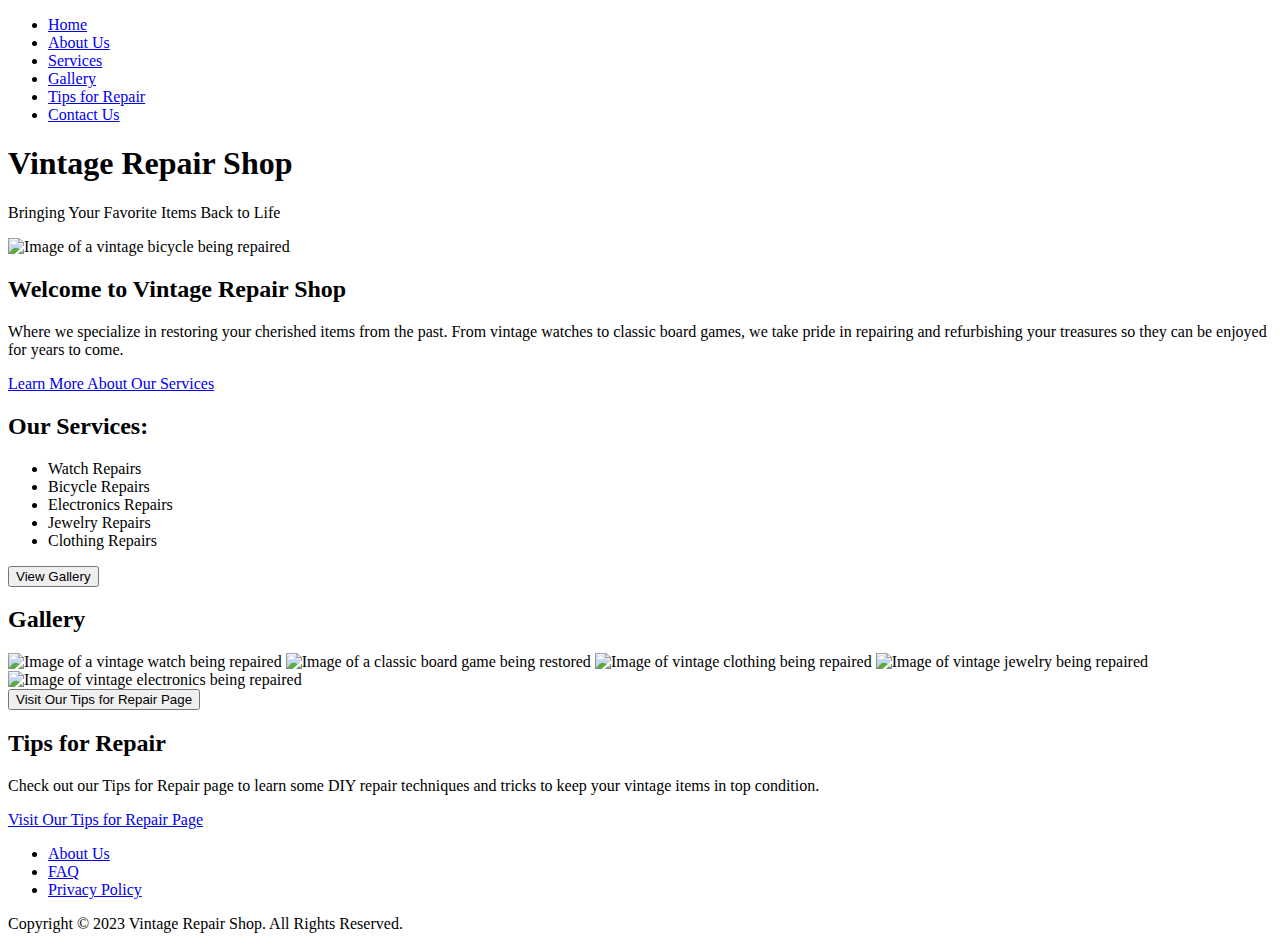
==== pages/about.html @ 3e577537 "commit about page" ====
<!DOCTYPE html>
<html>
  <head>
    <title>Vintage Repair Shop</title>
    <link rel="stylesheet" href="/css/style.css">
  </head>
  <body>
    <!-- Header Section -->
  <header>
    <nav>
      <ul>
        <li><a href="/index.html">Home</a></li>
        <li><a href="/pages/about.html">About Us</a></li>
        <li><a href="#">Services</a></li>
        <li><a href="./pages/gallery.html">Gallery</a></li>
        <li><a href="#">Tips for Repair</a></li>
        <li><a href="#">Contact Us</a></li>
      </ul>
    </nav>
    <h1>Vintage Repair Shop</h1>
    <p>Bringing Your Favorite Items Back to Life</p>
  </header>

    <main>
      <section class="hero">
        <img src="images/bicycle-repair.jpg" alt="Image of a vintage bicycle being repaired">
        <h2>Welcome to Vintage Repair Shop</h2>
        <p>Where we specialize in restoring your cherished items from the past. From vintage watches to classic board games, we take pride in repairing and refurbishing your treasures so they can be enjoyed for years to come.</p>
        <a href="#services" class="button">Learn More About Our Services</a>
      </section>

      <section class="services">
        <h2>Our Services:</h2>
        <ul>
          <li><a>Watch Repairs</a></li>
          <li><a>Bicycle Repairs</a></li>
          <li><a>Electronics Repairs</a></li>
          <li><a>Jewelry Repairs</a></li>
          <li><a>Clothing Repairs</a></li>
        </ul>
        <button >View Gallery</button>
      </section>

      <section class="gallery">
        <h2>Gallery</h2>
        <div class="gallery-images">
          <img src="images/watch-repair.jpg" alt="Image of a vintage watch being repaired">
          <img src="images/board-game-restoration.jpg" alt="Image of a classic board game being restored">
          <img src="images/clothing-repair.jpg" alt="Image of vintage clothing being repaired">
          <img src="images/jewelry-repair.jpg" alt="Image of vintage jewelry being repaired">
          <img src="images/electronics-repair.jpg" alt="Image of vintage electronics being repaired">
        </div>
        <button href="#tips" class="button">Visit Our Tips for Repair Page</button>
      </section>

      <section id="tips-section">
        <h2>Tips for Repair</h2>
        <p>Check out our Tips for Repair page to learn some DIY repair techniques and tricks to keep your vintage items in top condition.</p>
        <a href="tips.html" class="button">Visit Our Tips for Repair Page</a>
      </section>
    </main>

    <footer>
      <nav>
        <ul>
          <li><a href="about.html">About Us</a></li>
          <li><a href="faq.html">FAQ</a></li>
          <li><a href="privacy.html">Privacy Policy</a></li>
        </ul>
      </nav>
      <p>Copyright © 2023 Vintage Repair Shop. All Rights Reserved.</p>
    </footer>
  </body>
</html>
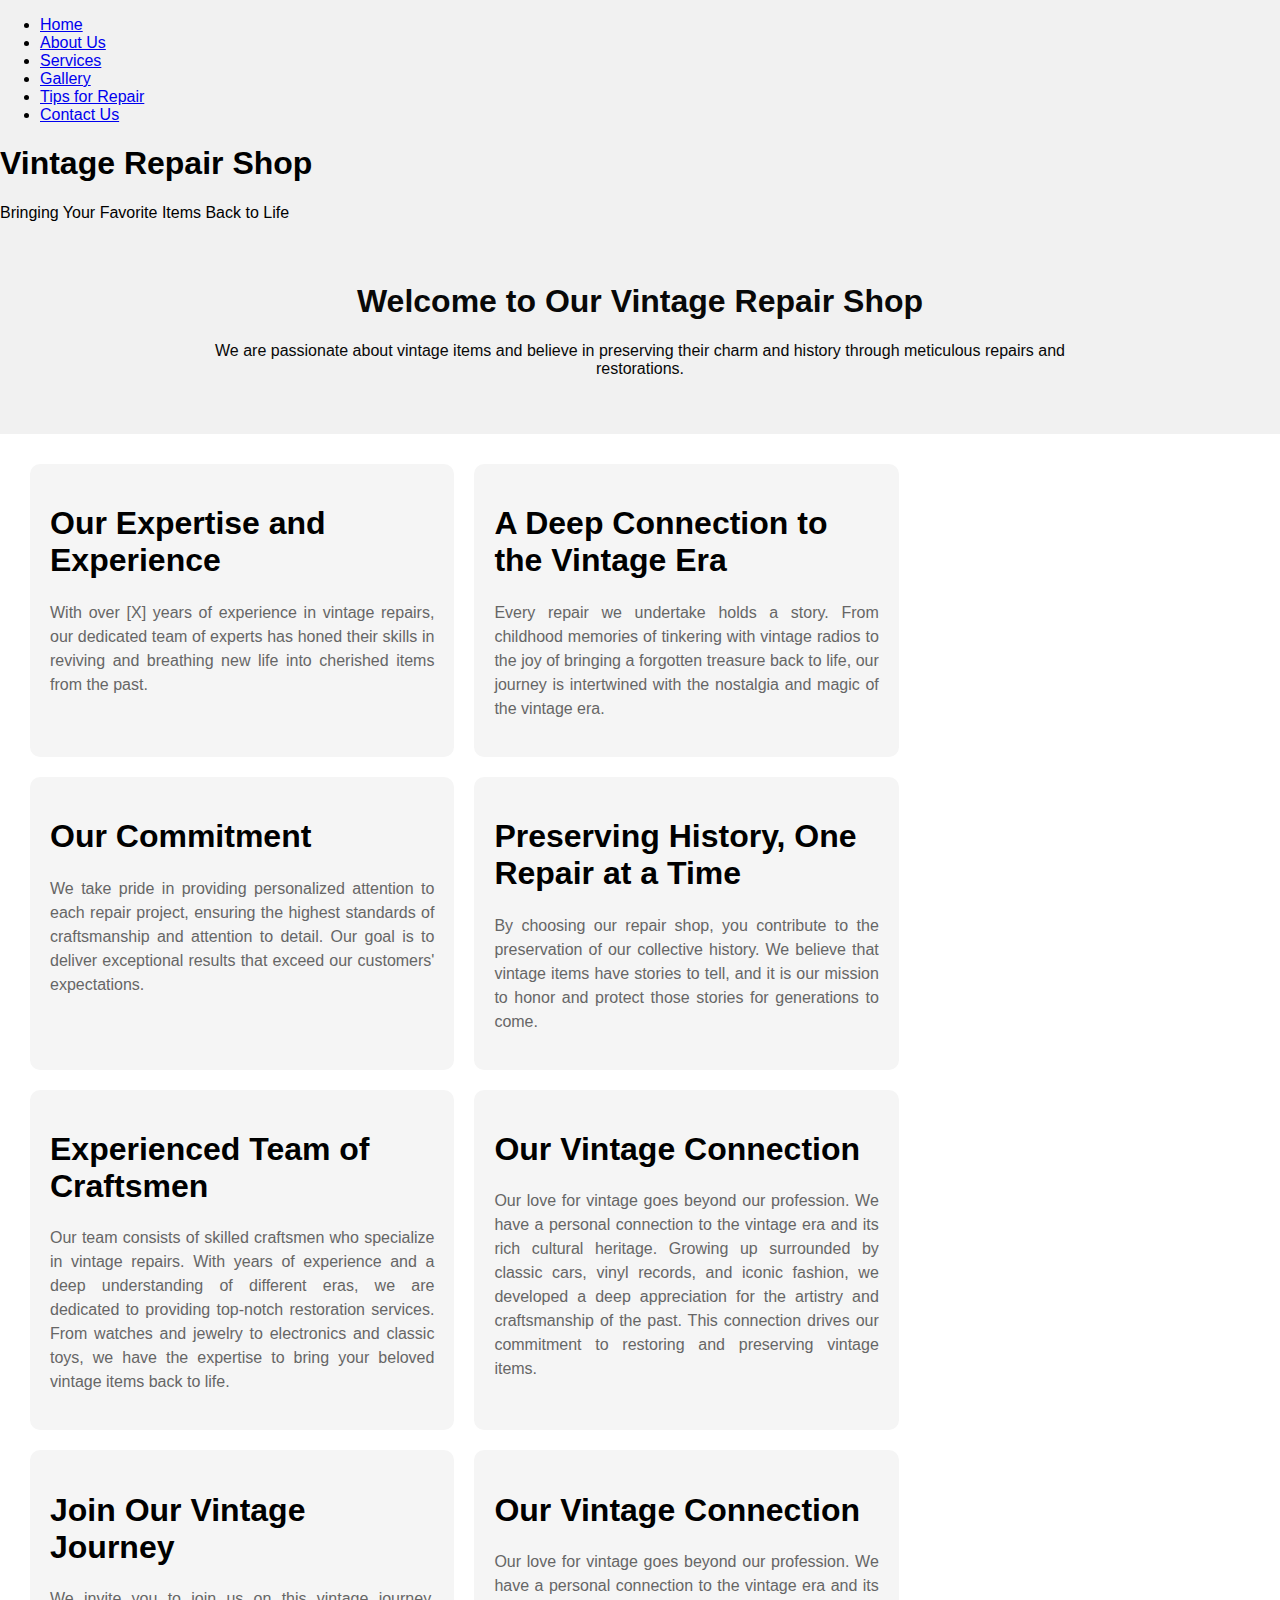
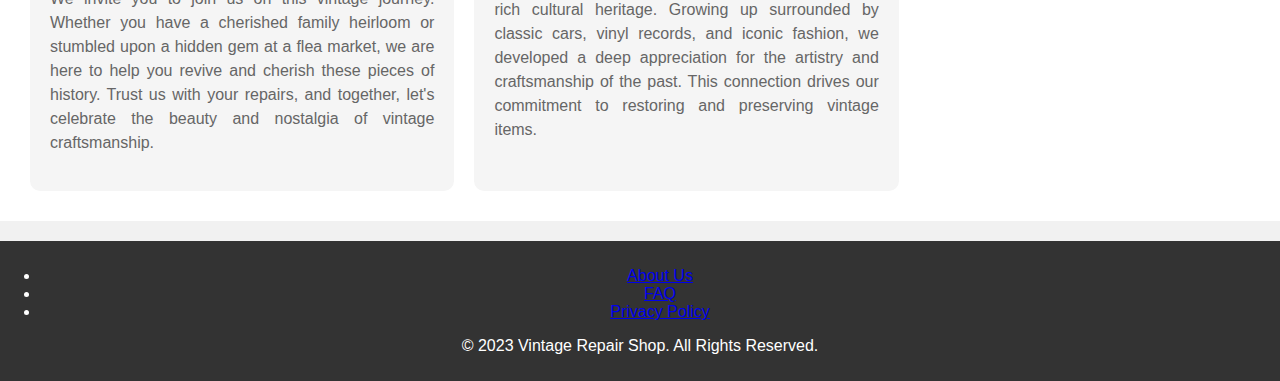
==== commit 680aab0c: "Merge pull request #2 from MuhammadZaheer57886/about_page" ====
--- a/pages/about.html
+++ b/pages/about.html
@@ -1,11 +1,11 @@
 <!DOCTYPE html>
 <html>
-  <head>
-    <title>Vintage Repair Shop</title>
-    <link rel="stylesheet" href="/css/style.css">
-  </head>
-  <body>
-    <!-- Header Section -->
+<head>
+  <title>About Us - Vintage Repair Shop</title>
+  <link rel="stylesheet" type="text/css" href="/css/about.css">
+  <link rel="stylesheet" type="text/css" href="/css/style.css">
+</head>
+<body>
   <header>
     <nav>
       <ul>
@@ -20,55 +20,56 @@
     <h1>Vintage Repair Shop</h1>
     <p>Bringing Your Favorite Items Back to Life</p>
   </header>
-
-    <main>
-      <section class="hero">
-        <img src="images/bicycle-repair.jpg" alt="Image of a vintage bicycle being repaired">
-        <h2>Welcome to Vintage Repair Shop</h2>
-        <p>Where we specialize in restoring your cherished items from the past. From vintage watches to classic board games, we take pride in repairing and refurbishing your treasures so they can be enjoyed for years to come.</p>
-        <a href="#services" class="button">Learn More About Our Services</a>
-      </section>
-
-      <section class="services">
-        <h2>Our Services:</h2>
-        <ul>
-          <li><a>Watch Repairs</a></li>
-          <li><a>Bicycle Repairs</a></li>
-          <li><a>Electronics Repairs</a></li>
-          <li><a>Jewelry Repairs</a></li>
-          <li><a>Clothing Repairs</a></li>
-        </ul>
-        <button >View Gallery</button>
-      </section>
-
-      <section class="gallery">
-        <h2>Gallery</h2>
-        <div class="gallery-images">
-          <img src="images/watch-repair.jpg" alt="Image of a vintage watch being repaired">
-          <img src="images/board-game-restoration.jpg" alt="Image of a classic board game being restored">
-          <img src="images/clothing-repair.jpg" alt="Image of vintage clothing being repaired">
-          <img src="images/jewelry-repair.jpg" alt="Image of vintage jewelry being repaired">
-          <img src="images/electronics-repair.jpg" alt="Image of vintage electronics being repaired">
-        </div>
-        <button href="#tips" class="button">Visit Our Tips for Repair Page</button>
-      </section>
-
-      <section id="tips-section">
-        <h2>Tips for Repair</h2>
-        <p>Check out our Tips for Repair page to learn some DIY repair techniques and tricks to keep your vintage items in top condition.</p>
-        <a href="tips.html" class="button">Visit Our Tips for Repair Page</a>
-      </section>
-    </main>
-
-    <footer>
-      <nav>
-        <ul>
-          <li><a href="about.html">About Us</a></li>
-          <li><a href="faq.html">FAQ</a></li>
-          <li><a href="privacy.html">Privacy Policy</a></li>
-        </ul>
-      </nav>
-      <p>Copyright © 2023 Vintage Repair Shop. All Rights Reserved.</p>
-    </footer>
-  </body>
+  <header class="about-header">
+    <h1>Welcome to Our Vintage Repair Shop</h1>
+    <p>We are passionate about vintage items and believe in preserving their charm and history through meticulous repairs and restorations.</p>
+    
+  </header>
+  <section class="content">
+    <div style="display: flex; flex-wrap: wrap;">
+    <div class="team-card">
+      <h1>Our Expertise and Experience</h1>
+      <p>With over [X] years of experience in vintage repairs, our dedicated team of experts has honed their skills in reviving and breathing new life into cherished items from the past.</p>
+      
+    </div>
+    <div class="team-card">
+    <h1>A Deep Connection to the Vintage Era</h1>
+    <p>Every repair we undertake holds a story. From childhood memories of tinkering with vintage radios to the joy of bringing a forgotten treasure back to life, our journey is intertwined with the nostalgia and magic of the vintage era.</p>
+  </div>
+  <div class="team-card">
+    <h1>Our Commitment</h1>
+    <p>We take pride in providing personalized attention to each repair project, ensuring the highest standards of craftsmanship and attention to detail. Our goal is to deliver exceptional results that exceed our customers' expectations.</p>
+  </div>
+    <div class="team-card">
+    <h1>Preserving History, One Repair at a Time</h1>
+    <p>By choosing our repair shop, you contribute to the preservation of our collective history. We believe that vintage items have stories to tell, and it is our mission to honor and protect those stories for generations to come.</p>
+  </div>
+    <div class="team-card">
+      <h1>Experienced Team of Craftsmen</h1>
+      <p>Our team consists of skilled craftsmen who specialize in vintage repairs. With years of experience and a deep understanding of different eras, we are dedicated to providing top-notch restoration services. From watches and jewelry to electronics and classic toys, we have the expertise to bring your beloved vintage items back to life.</p>
+    </div>
+    <div class="team-card">
+    <h1>Our Vintage Connection</h1>
+    <p>Our love for vintage goes beyond our profession. We have a personal connection to the vintage era and its rich cultural heritage. Growing up surrounded by classic cars, vinyl records, and iconic fashion, we developed a deep appreciation for the artistry and craftsmanship of the past. This connection drives our commitment to restoring and preserving vintage items.</p>
+  </div>
+    <div class="team-card">
+    <h1>Join Our Vintage Journey</h1>
+    <p>We invite you to join us on this vintage journey. Whether you have a cherished family heirloom or stumbled upon a hidden gem at a flea market, we are here to help you revive and cherish these pieces of history. Trust us with your repairs, and together, let's celebrate the beauty and nostalgia of vintage craftsmanship.</p>
+  </div>
+  <div class="team-card">
+    <h1>Our Vintage Connection</h1>
+    <p>Our love for vintage goes beyond our profession. We have a personal connection to the vintage era and its rich cultural heritage. Growing up surrounded by classic cars, vinyl records, and iconic fashion, we developed a deep appreciation for the artistry and craftsmanship of the past. This connection drives our commitment to restoring and preserving vintage items.</p>
+  </div>
+</div>
+  </section>
+  
+  <footer>
+    <ul>
+      <li><a href="/pages/about.html">About Us</a></li>
+      <li><a href="#">FAQ</a></li>
+      <li><a href="#">Privacy Policy</a></li>
+    </ul>
+    <p>&copy; 2023 Vintage Repair Shop. All Rights Reserved.</p>
+  </footer>
+</body>
 </html>
--- a/css/about.css
+++ b/css/about.css
@@ -0,0 +1,86 @@
+/* Global styles */
+body {
+    font-family: Arial, sans-serif;
+    margin: 0;
+    padding: 0;
+    background-color: #f1f1f1;
+  }
+  .about-header {
+    background-color: #61414100;
+    color: #080808;
+    padding: 20px;
+    text-align: center;
+    margin : 20px auto;
+    border-radius: 10px;
+    width: 70%;
+  }
+  .container {
+    max-width: 960px;
+    margin: 0 auto;
+    padding: 20px;
+  }
+  
+  /* Content styles */
+  .content {
+    background-color: #fff;
+    padding: 20px;
+    margin-bottom: 20px;
+  }
+  
+  .team-card {
+    background-color: #f5f5f5;
+    border-radius: 10px;
+    padding: 20px;
+    margin-bottom: 20px;
+    width: 31%;
+    margin: 10px;
+  }
+  
+  .team-card p {
+    color: #555;
+    font-size: 16px;
+  }
+  
+  .content h2 {
+    font-size: 24px;
+    color: #333;
+    margin: 10px 0;
+  }
+  
+  .content p {
+    font-size: 16px;
+    color: #666;
+    line-height: 1.5;
+    text-align: justify;
+  }
+  
+  /* Footer styles */
+  footer {
+    text-align: center;
+    background-color: #333;
+    color: #fff;
+    padding: 10px 0;
+  }
+  
+  /* Media queries for responsiveness */
+  @media screen and (max-width: 768px) {
+    .container {
+      padding: 10px;
+    }
+    
+    .team-card {
+      width: 100%;
+      margin: 10px 0;
+    }
+  }
+  @media screen and (max-width: 480px) {
+    .content {
+      padding: 10px;
+    }
+    
+    .team-card {
+      padding: 10px;
+    }
+  }
+  
+  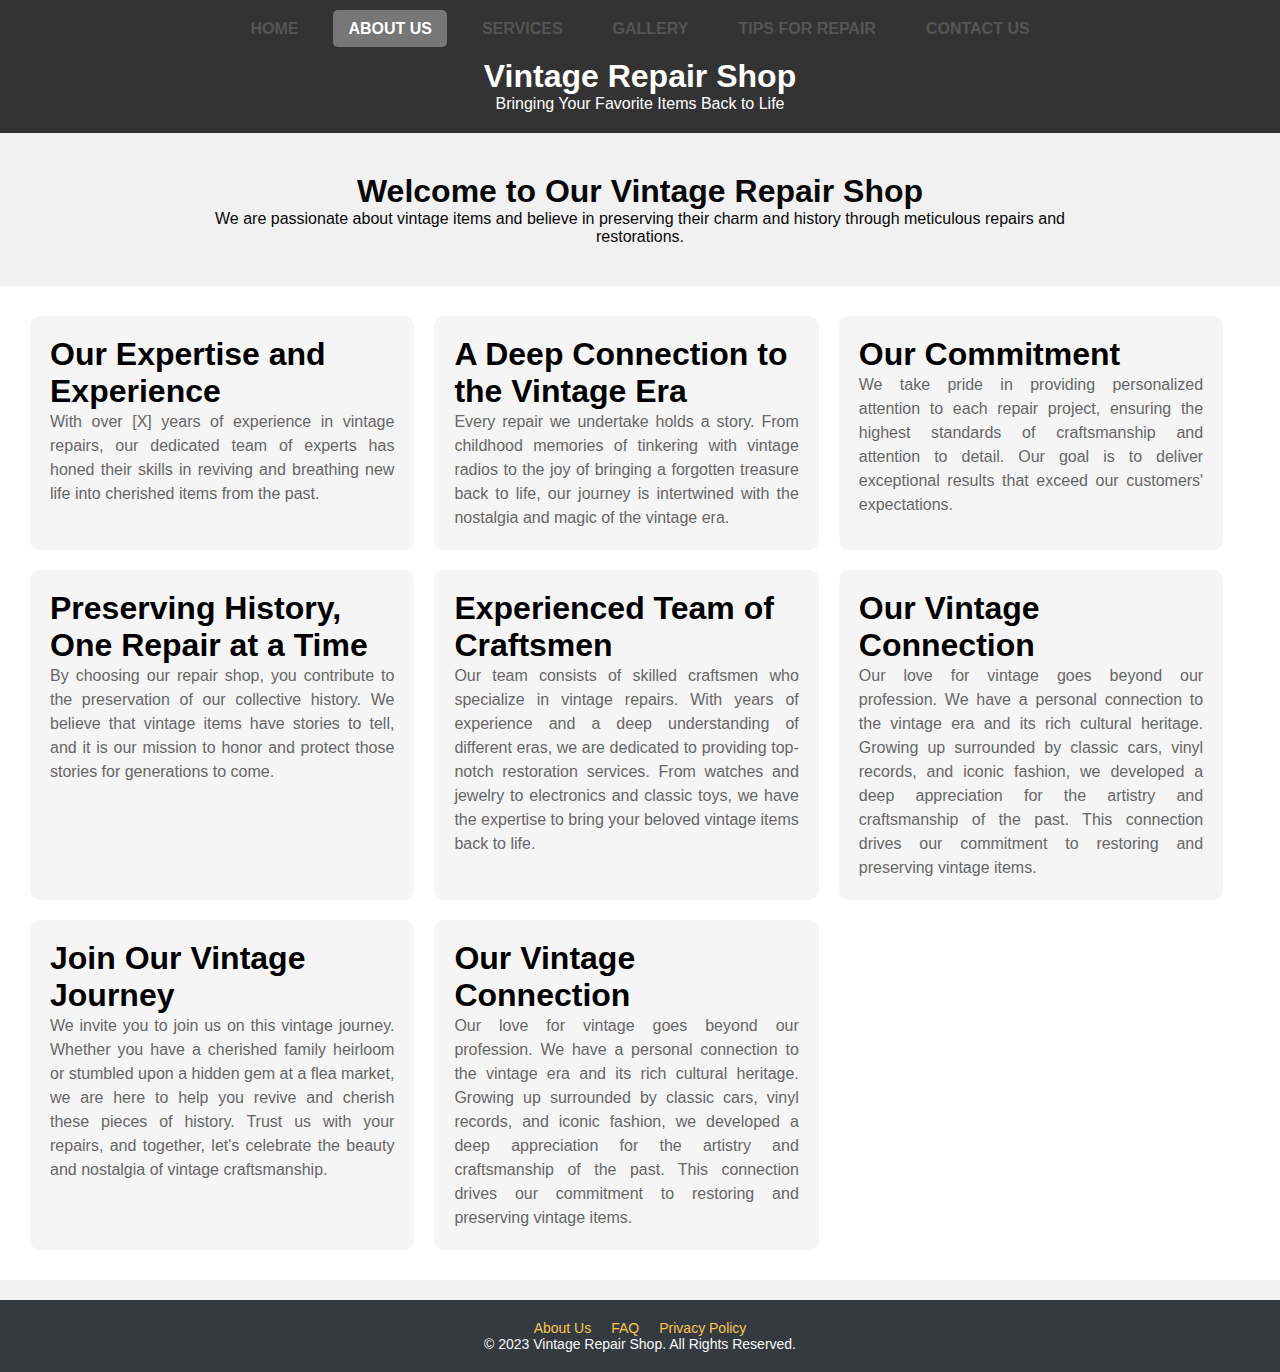
==== commit 66d715dd: "tips are ready" ====
--- a/pages/about.html
+++ b/pages/about.html
@@ -10,10 +10,10 @@
     <nav>
       <ul>
         <li><a href="/index.html">Home</a></li>
-        <li><a href="/pages/about.html">About Us</a></li>
-        <li><a href="#">Services</a></li>
+        <li><a class="active" href="#">About Us</a></li>
+        <li><a href="/pages/services.html">Services</a></li>
         <li><a href="./pages/gallery.html">Gallery</a></li>
-        <li><a href="#">Tips for Repair</a></li>
+        <li><a href="/pages/tips.html">Tips for Repair</a></li>
         <li><a href="#">Contact Us</a></li>
       </ul>
     </nav>
--- a/css/style.css
+++ b/css/style.css
@@ -0,0 +1,542 @@
+/* Reset Styles */
+* {
+  margin: 0;
+  padding: 0;
+  box-sizing: border-box;
+}
+
+/* Body Styles */
+body {
+  font-family: Arial, sans-serif;
+}
+
+/* Header Styles */
+header {
+  background-color: #333;
+  color: #fff;
+  text-align: center;
+  padding: 20px;
+}
+
+nav {
+  display: flex;
+  justify-content: center;
+  margin-bottom: 20px;
+}
+
+nav ul {
+  list-style: none;
+  display: flex;
+}
+
+nav ul {
+  margin: 0;
+  padding: 0;
+}
+
+nav ul li {
+  margin: 0 10px;
+}
+
+nav ul li a {
+  color: #333;
+  text-decoration: none;
+  font-weight: bold;
+  text-transform: uppercase;
+  transition: all 0.3s ease;
+}
+nav ul li .active {
+  color: white;
+  background-color: #777;
+}
+nav ul li a:hover {
+  color: rgb(95, 82, 82);
+}
+
+/* Home section */
+.home {
+  display: flex;
+  flex-direction: column;
+  justify-content: center;
+  align-items: center;
+  height: 100vh;
+  background: url("bg.jpg") no-repeat center center fixed;
+  background-size: cover;
+  text-align: center;
+  color: #fff;
+  padding: 20px;
+}
+
+.home h1 {
+  font-size: 48px;
+  margin-bottom: 20px;
+}
+
+.home p {
+  font-size: 24px;
+  margin-bottom: 40px;
+}
+
+.home button {
+  font-size: 18px;
+  padding: 10px 20px;
+  border: none;
+  background: #c33;
+  color: #fff;
+  cursor: pointer;
+  transition: all 0.3s ease;
+}
+
+.home button:hover {
+  background: #fff;
+  color: #c33;
+}
+
+/* Gallery section */
+.gallery {
+  display: flex;
+  flex-wrap: wrap;
+  justify-content: space-between;
+  margin-bottom: 40px;
+}
+
+.gallery img {
+  width: 300px;
+  height: 300px;
+  margin-bottom: 20px;
+}
+
+/* Contact section */
+.contact {
+  display: flex;
+  justify-content: space-between;
+  margin-bottom: 40px;
+}
+
+.contact form {
+  flex-basis: 50%;
+  padding: 20px;
+  background: #eee;
+}
+
+.contact form label {
+  display: block;
+  margin-bottom: 10px;
+}
+
+.contact form input,
+.contact form textarea {
+  padding: 10px;
+  width: 100%;
+  margin-bottom: 20px;
+  border: none;
+  border-radius: 3px;
+}
+
+.contact form textarea {
+  height: 150px;
+}
+
+.contact form button {
+  font-size: 18px;
+  padding: 10px 20px;
+  border: none;
+  background: #c33;
+  color: #fff;
+  cursor: pointer;
+  transition: all 0.3s ease;
+}
+
+.contact form button:hover {
+  background: #fff;
+  color: #c33;
+}
+
+.contact .info {
+  flex-basis: 45%;
+  padding: 20px;
+  background: #ddd;
+}
+
+.contact .info h2 {
+  font-size: 24px;
+  margin-bottom: 20px;
+}
+
+.contact .info p {
+  margin-bottom: 20px;
+  line-height: 1.5;
+}
+
+.contact .info ul {
+  list-style: none;
+  margin-bottom: 20px;
+}
+
+.contact .info ul li {
+  display: flex;
+  align-items: center;
+  margin-bottom: 10px;
+}
+
+.contact .info ul li i {
+  font-size: 24px;
+  margin-right: 10px;
+  color: #c33;
+}
+
+@media screen and (max-width: 768px) {
+  nav ul {
+    flex-wrap: wrap;
+  }
+
+  nav ul li {
+    margin: 10px 0;
+  }
+
+  .contact {
+    flex-direction: column;
+  }
+
+  .contact form,
+  .contact .info {
+    flex-basis: 100%;
+  }
+}
+nav ul li {
+  margin: 0 10px;
+}
+
+nav ul li a {
+  color: #555;
+  text-decoration: none;
+  font-size: 16px;
+  text-transform: uppercase;
+  transition: all 0.3s ease;
+  padding: 10px 15px;
+  border-radius: 5px;
+}
+
+nav ul li a:hover {
+  background-color: #555;
+  color: #fff;
+}
+
+/* Hero section */
+
+.hero {
+  background-image: url("path/to/hero-image.jpg");
+  background-size: cover;
+  background-position: center;
+  height: 600px;
+  display: flex;
+  justify-content: center;
+  align-items: center;
+  text-align: center;
+  flex-direction: column;
+}
+
+.hero h1 {
+  font-size: 60px;
+  color: #fff;
+  margin-bottom: 20px;
+  text-shadow: 2px 2px 4px rgba(0, 0, 0, 0.4);
+}
+
+.hero p {
+  font-size: 20px;
+  color: #fff;
+  margin-bottom: 40px;
+  text-shadow: 2px 2px 4px rgba(0, 0, 0, 0.4);
+}
+
+.hero button {
+  background-color: #fff;
+  color: #555;
+  border: none;
+  padding: 10px 20px;
+  border-radius: 5px;
+  font-size: 18px;
+  text-transform: uppercase;
+  font-weight: bold;
+  transition: all 0.3s ease;
+}
+
+.hero button:hover {
+  background-color: #555;
+  color: #fff;
+  cursor: pointer;
+}
+
+/* Services section */
+
+.services {
+  background-color: #f5f5f5;
+  padding: 80px 0;
+  text-align: center;
+}
+
+.services h2 {
+  font-size: 36px;
+  color: #555;
+  margin-bottom: 40px;
+}
+
+.services p {
+  font-size: 18px;
+  color: #777;
+  margin-bottom: 40px;
+}
+
+.services ul {
+  list-style: none;
+  display: flex;
+  justify-content: center;
+  align-items: center;
+  flex-wrap: wrap;
+}
+
+.services li {
+  margin: 0 30px;
+}
+
+.services li img {
+  width: 150px;
+  height: 150px;
+  margin-bottom: 20px;
+}
+
+.services li h3 {
+  font-size: 24px;
+  color: #555;
+  margin-bottom: 10px;
+}
+
+.services li p {
+  font-size: 16px;
+  color: #777;
+  margin-bottom: 20px;
+}
+
+.services li a {
+  background-color: #555;
+  color: #fff;
+  padding: 10px 20px;
+  border-radius: 5px;
+  text-decoration: none;
+  font-size: 16px;
+  text-transform: uppercase;
+  transition: all 0.3s ease;
+}
+
+.services li a:hover {
+  background-color: #fff;
+  color: #555;
+  cursor: pointer;
+}
+.services button {
+    margin-top: 20px;
+    background-color: #555;
+    color: #fff;
+    padding: 10px 20px;
+    border-radius: 5px;
+    text-decoration: none;
+    font-size: 16px;
+    text-transform: uppercase;
+    transition: all 0.3s ease;
+}
+
+
+
+/* Gallery section */
+
+.gallery {
+  padding: 80px 0;
+  text-align: center;
+}
+
+.gallery h2 {
+  font-size: 36px;
+  color: #555;
+  margin-bottom: 40px;
+}
+
+.gallery p {
+  font-size: 18px;
+  color: #777;
+  margin-bottom: 40px;
+}
+
+.gallery ul {
+  list-style: none;
+  display: flex;
+  justify-content: center;
+  align-items: center;
+}
+.gallery ul li {
+  margin: 20px;
+}
+
+.gallery img {
+  width: 300px;
+  height: auto;
+  border: 2px solid #333;
+  transition: all 0.3s ease;
+}
+
+.gallery img:hover {
+  transform: scale(1.1);
+  border: 2px solid #f9c74f;
+}
+
+.contact {
+  display: flex;
+  flex-direction: column;
+  align-items: center;
+}
+
+.contact h2 {
+  margin-top: 50px;
+  margin-bottom: 20px;
+}
+
+.contact form {
+  display: flex;
+  flex-direction: column;
+  align-items: center;
+}
+
+.contact form label {
+  margin-bottom: 10px;
+}
+
+.contact form input,
+.contact form textarea {
+  padding: 10px;
+  margin-bottom: 20px;
+  width: 50%;
+  border-radius: 5px;
+  border: 2px solid #333;
+  font-size: 16px;
+  font-family: "Roboto", sans-serif;
+}
+
+.contact form input:focus,
+.contact form textarea:focus {
+  outline: none;
+  border-color: #f9c74f;
+}
+
+.contact form button {
+  background-color: #f9c74f;
+  color: #333;
+  border: none;
+  border-radius: 5px;
+  padding: 10px 20px;
+  font-size: 16px;
+  font-weight: bold;
+  cursor: pointer;
+}
+
+.contact form button:hover {
+  background-color: #333;
+  color: #fff;
+}
+
+/* Footer */
+/* footer {
+  display: flex;
+  justify-content: space-between;
+  align-items: center;
+  padding: 20px;
+  background-color: #333;
+  color: #fff;
+}
+
+footer p {
+  margin: 0;
+}
+
+footer ul {
+  display: flex;
+  list-style: none;
+}
+
+footer ul li {
+  margin-left: 20px;
+}
+
+footer ul li a {
+  color: #f9c74f;
+  text-decoration: none;
+}
+
+footer ul li a:hover {
+  text-decoration: underline;
+} */
+
+footer {
+    background-color: #343a40;
+    color: #f8f9fa;
+    padding: 20px;
+    font-size: 14px;
+    text-align: center;
+  }
+  
+  footer ul {
+    list-style: none;
+    margin: 0;
+    padding: 0;
+    display: flex;
+    justify-content: center;
+  }
+  
+  footer ul li {
+    margin: 0 10px;
+  }
+  
+  footer ul li a {
+    color: #f9c74f;
+    text-decoration: none;
+  }
+  
+  footer ul li a:hover {
+    text-decoration: underline;
+  }
+  
+  .footer-logo {
+    width: 100px;
+    margin-bottom: 10px;
+  }
+  .tips-section {
+    background-color: #f8f9fa;
+    padding: 50px;
+    text-align: center;
+  }
+  
+  .tips-section h2 {
+    font-size: 36px;
+    margin-bottom: 20px;
+  }
+  
+  .tips-section p {
+    font-size: 18px;
+    margin-bottom: 40px;
+  }
+  
+  .tips-section a {
+    display: inline-block;
+    background-color: #343a40;
+    color: #fff;
+    padding: 10px 20px;
+    border-radius: 5px;
+    text-decoration: none;
+    font-size: 16px;
+    transition: background-color 0.3s ease;
+  }
+  
+  .tips-section a:hover {
+    background-color: #f9c74f;
+    color: #343a40;
+  }
+  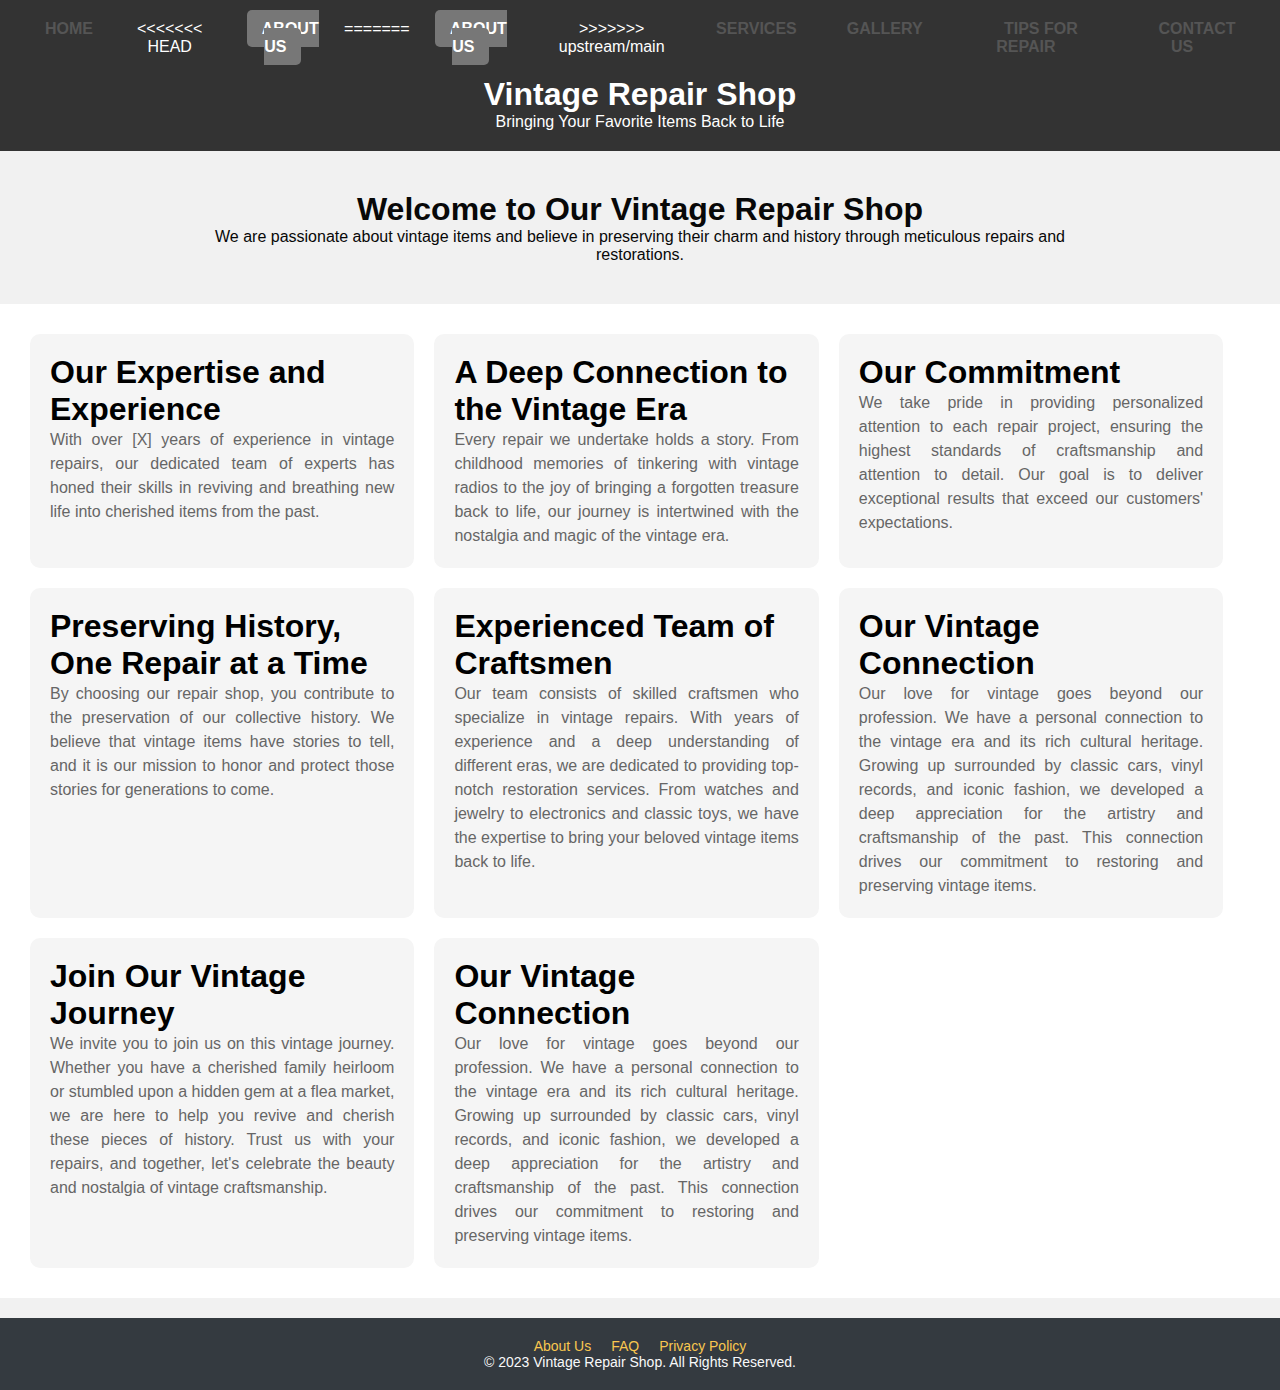
==== commit 606c18ae: "changes reflect" ====
--- a/pages/about.html
+++ b/pages/about.html
@@ -1,5 +1,11 @@
 <!DOCTYPE html>
 <html>
+  <head>
+    <title>Vintage Repair Shop</title>
+    <link rel="stylesheet" href="/css/style.css">
+  </head>
+  <body>
+    <!-- Header Section -->
 <head>
   <title>About Us - Vintage Repair Shop</title>
   <link rel="stylesheet" type="text/css" href="/css/about.css">
@@ -10,11 +16,15 @@
     <nav>
       <ul>
         <li><a href="/index.html">Home</a></li>
+<<<<<<< HEAD
+        <li><a class="active" href="./about.html">About Us</a></li>
+=======
         <li><a class="active" href="#">About Us</a></li>
-        <li><a href="/pages/services.html">Services</a></li>
-        <li><a href="./pages/gallery.html">Gallery</a></li>
-        <li><a href="/pages/tips.html">Tips for Repair</a></li>
-        <li><a href="#">Contact Us</a></li>
+>>>>>>> upstream/main
+        <li><a href="./services.html">Services</a></li>
+        <li><a href="./gallery.html">Gallery</a></li>
+        <li><a href="./tips.html">Tips for Repair</a></li>
+        <li><a href="./contectUs.html">Contact Us</a></li>
       </ul>
     </nav>
     <h1>Vintage Repair Shop</h1>
--- a/css/style.css
+++ b/css/style.css
@@ -8,10 +8,12 @@
 /* Body Styles */
 body {
   font-family: Arial, sans-serif;
+  position: relative;
 }
 
 /* Header Styles */
 header {
+  position: sticky;
   background-color: #333;
   color: #fff;
   text-align: center;
@@ -53,45 +55,6 @@
   color: rgb(95, 82, 82);
 }
 
-/* Home section */
-.home {
-  display: flex;
-  flex-direction: column;
-  justify-content: center;
-  align-items: center;
-  height: 100vh;
-  background: url("bg.jpg") no-repeat center center fixed;
-  background-size: cover;
-  text-align: center;
-  color: #fff;
-  padding: 20px;
-}
-
-.home h1 {
-  font-size: 48px;
-  margin-bottom: 20px;
-}
-
-.home p {
-  font-size: 24px;
-  margin-bottom: 40px;
-}
-
-.home button {
-  font-size: 18px;
-  padding: 10px 20px;
-  border: none;
-  background: #c33;
-  color: #fff;
-  cursor: pointer;
-  transition: all 0.3s ease;
-}
-
-.home button:hover {
-  background: #fff;
-  color: #c33;
-}
-
 /* Gallery section */
 .gallery {
   display: flex;
@@ -218,6 +181,11 @@
 }
 
 nav ul li a:hover {
+  background-color: #555;
+  color: #fff;
+}
+
+.active_nav_btn{
   background-color: #555;
   color: #fff;
 }
@@ -335,7 +303,7 @@
   cursor: pointer;
 }
 .services button {
-    margin-top: 20px;
+    margin-top: 50px;
     background-color: #555;
     color: #fff;
     padding: 10px 20px;
@@ -346,49 +314,61 @@
     transition: all 0.3s ease;
 }
 
-
+.services button:hover{
+  background-color: #fff;
+  color: #555;
+  cursor: pointer; 
+}
 
 /* Gallery section */
-
-.gallery {
-  padding: 80px 0;
+.my-gallery{
+  display: flex;
+  flex-direction: column;
+  align-items: center;
+  
+}
+.my-gallery h2{
+  font-size: 36px;
+  color: #555;
+  margin: 40px;
   text-align: center;
 }
-
-.gallery h2 {
-  font-size: 36px;
-  color: #555;
-  margin-bottom: 40px;
-}
-
-.gallery p {
-  font-size: 18px;
-  color: #777;
-  margin-bottom: 40px;
-}
-
-.gallery ul {
-  list-style: none;
-  display: flex;
-  justify-content: center;
-  align-items: center;
-}
-.gallery ul li {
-  margin: 20px;
-}
-
-.gallery img {
+.my-gallery button{
+  margin: 25px auto;
+  background-color: #555;
+  color: #fff;
+  padding: 10px 20px;
+  border-radius: 5px;
+  text-decoration: none;
+  font-size: 16px;
+  text-transform: uppercase;
+  transition: all 0.3s ease;
+}
+.my-gallery button:hover{
+  background-color: #fff;
+  color: #555;
+  cursor: pointer;
+}
+.my-gallery .gallery {
+display: flex;
+justify-content: space-around;  
+width: 80%;
+}
+
+
+
+
+.my-gallery .gallery img {
   width: 300px;
   height: auto;
   border: 2px solid #333;
   transition: all 0.3s ease;
 }
 
-.gallery img:hover {
+.my-gallery .gallery img:hover {
   transform: scale(1.1);
   border: 2px solid #f9c74f;
 }
-
 .contact {
   display: flex;
   flex-direction: column;
--- a/css/style.css
+++ b/css/style.css
@@ -8,10 +8,12 @@
 /* Body Styles */
 body {
   font-family: Arial, sans-serif;
+  position: relative;
 }
 
 /* Header Styles */
 header {
+  position: sticky;
   background-color: #333;
   color: #fff;
   text-align: center;
@@ -53,45 +55,6 @@
   color: rgb(95, 82, 82);
 }
 
-/* Home section */
-.home {
-  display: flex;
-  flex-direction: column;
-  justify-content: center;
-  align-items: center;
-  height: 100vh;
-  background: url("bg.jpg") no-repeat center center fixed;
-  background-size: cover;
-  text-align: center;
-  color: #fff;
-  padding: 20px;
-}
-
-.home h1 {
-  font-size: 48px;
-  margin-bottom: 20px;
-}
-
-.home p {
-  font-size: 24px;
-  margin-bottom: 40px;
-}
-
-.home button {
-  font-size: 18px;
-  padding: 10px 20px;
-  border: none;
-  background: #c33;
-  color: #fff;
-  cursor: pointer;
-  transition: all 0.3s ease;
-}
-
-.home button:hover {
-  background: #fff;
-  color: #c33;
-}
-
 /* Gallery section */
 .gallery {
   display: flex;
@@ -218,6 +181,11 @@
 }
 
 nav ul li a:hover {
+  background-color: #555;
+  color: #fff;
+}
+
+.active_nav_btn{
   background-color: #555;
   color: #fff;
 }
@@ -335,7 +303,7 @@
   cursor: pointer;
 }
 .services button {
-    margin-top: 20px;
+    margin-top: 50px;
     background-color: #555;
     color: #fff;
     padding: 10px 20px;
@@ -346,49 +314,61 @@
     transition: all 0.3s ease;
 }
 
-
+.services button:hover{
+  background-color: #fff;
+  color: #555;
+  cursor: pointer; 
+}
 
 /* Gallery section */
-
-.gallery {
-  padding: 80px 0;
+.my-gallery{
+  display: flex;
+  flex-direction: column;
+  align-items: center;
+  
+}
+.my-gallery h2{
+  font-size: 36px;
+  color: #555;
+  margin: 40px;
   text-align: center;
 }
-
-.gallery h2 {
-  font-size: 36px;
-  color: #555;
-  margin-bottom: 40px;
-}
-
-.gallery p {
-  font-size: 18px;
-  color: #777;
-  margin-bottom: 40px;
-}
-
-.gallery ul {
-  list-style: none;
-  display: flex;
-  justify-content: center;
-  align-items: center;
-}
-.gallery ul li {
-  margin: 20px;
-}
-
-.gallery img {
+.my-gallery button{
+  margin: 25px auto;
+  background-color: #555;
+  color: #fff;
+  padding: 10px 20px;
+  border-radius: 5px;
+  text-decoration: none;
+  font-size: 16px;
+  text-transform: uppercase;
+  transition: all 0.3s ease;
+}
+.my-gallery button:hover{
+  background-color: #fff;
+  color: #555;
+  cursor: pointer;
+}
+.my-gallery .gallery {
+display: flex;
+justify-content: space-around;  
+width: 80%;
+}
+
+
+
+
+.my-gallery .gallery img {
   width: 300px;
   height: auto;
   border: 2px solid #333;
   transition: all 0.3s ease;
 }
 
-.gallery img:hover {
+.my-gallery .gallery img:hover {
   transform: scale(1.1);
   border: 2px solid #f9c74f;
 }
-
 .contact {
   display: flex;
   flex-direction: column;
